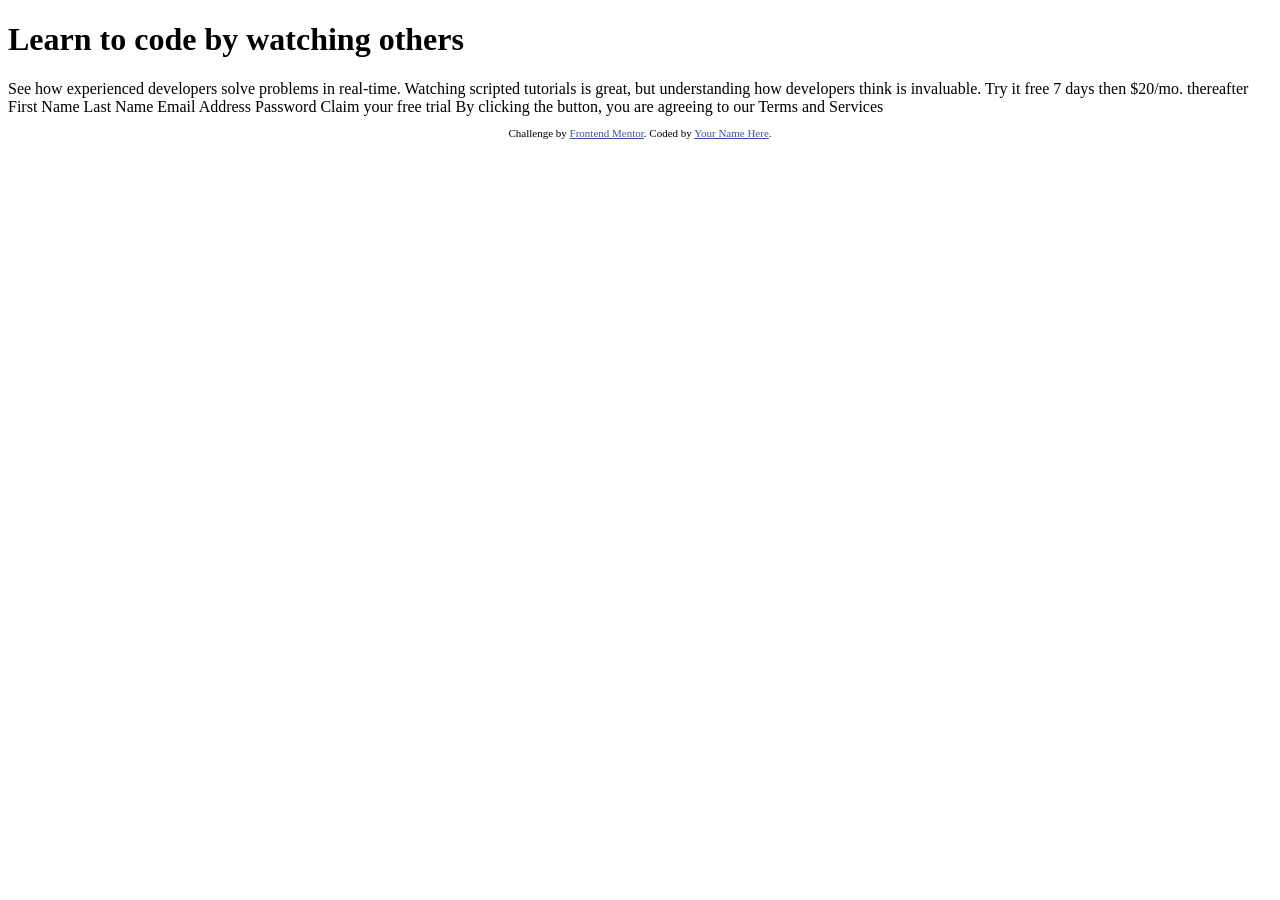
==== site/index.html @ 481255b9 "Improve project structure" ====
<!DOCTYPE html>
<html lang="en">
<head>
  <meta charset="UTF-8">
  <meta name="viewport" content="width=device-width, initial-scale=1.0"> <!-- displays site properly based on user's device -->

  <link rel="icon" type="image/png" sizes="32x32" href="./images/favicon-32x32.png">
  
  <title>Frontend Mentor | Intro component with sign up form</title>

  <!-- Feel free to remove these styles or customise in your own stylesheet 👍 -->
  <style>
    .attribution { font-size: 11px; text-align: center; }
    .attribution a { color: hsl(228, 45%, 44%); }
  </style>
</head>
<body>

  <h1>Learn to code by watching others</h1>

  See how experienced developers solve problems in real-time. Watching scripted tutorials is great, 
  but understanding how developers think is invaluable. 

  Try it free 7 days then $20/mo. thereafter

  First Name 
  Last Name 
  Email Address
  Password

  Claim your free trial 

  By clicking the button, you are agreeing to our Terms and Services
  
  <footer>
    <p class="attribution">
      Challenge by <a href="https://www.frontendmentor.io?ref=challenge" target="_blank">Frontend Mentor</a>. 
      Coded by <a href="#">Your Name Here</a>.
    </p>
  </footer>
</body>
</html>
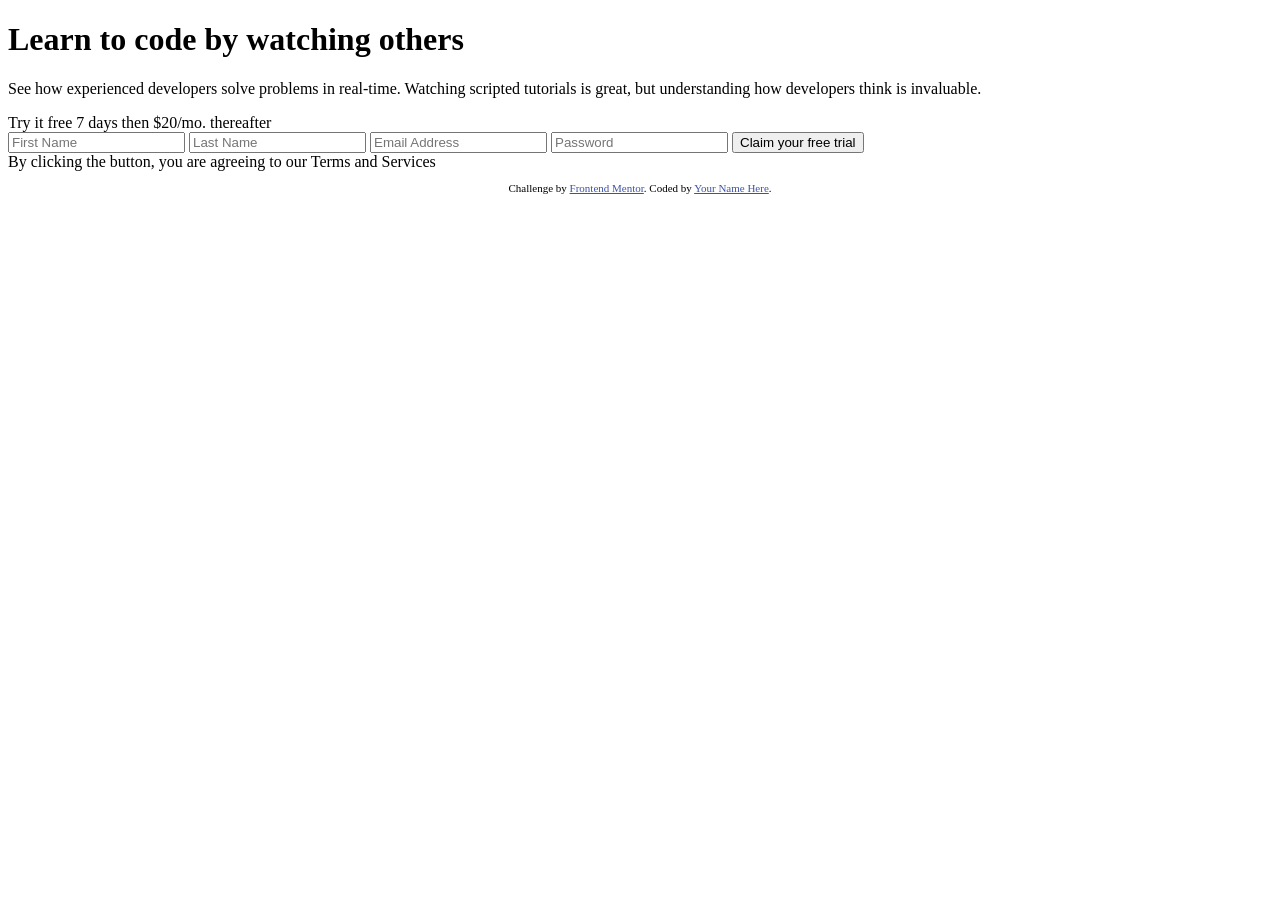
==== commit a9d05f64: "Merge branch 'master' of https://github.com/GustavoMD/intro-component-challenge into feature/base-ma" ====
--- a/site/index.html
+++ b/site/index.html
@@ -18,19 +18,24 @@
 
   <h1>Learn to code by watching others</h1>
 
-  See how experienced developers solve problems in real-time. Watching scripted tutorials is great, 
-  but understanding how developers think is invaluable. 
+  <p>See how experienced developers solve problems in real-time. Watching scripted tutorials is great, 
+  but understanding how developers think is invaluable. </p>
 
-  Try it free 7 days then $20/mo. thereafter
 
-  First Name 
-  Last Name 
-  Email Address
-  Password
+  <div>
+    <span>Try it free 7 days then $20/mo. thereafter</span>
+  </div>
 
-  Claim your free trial 
+<form>
+  <input type="text" placeholder="First Name"/> 
+  <input type="text" placeholder="Last Name"/> 
+  <input type="text" placeholder="Email Address"/>
+  <input type="text" placeholder="Password"/>
+  <button type="submit">Claim your free trial</button>
+</form>
+<span>By clicking the button, you are agreeing to our Terms and Services</span>
+   
 
-  By clicking the button, you are agreeing to our Terms and Services
   
   <footer>
     <p class="attribution">
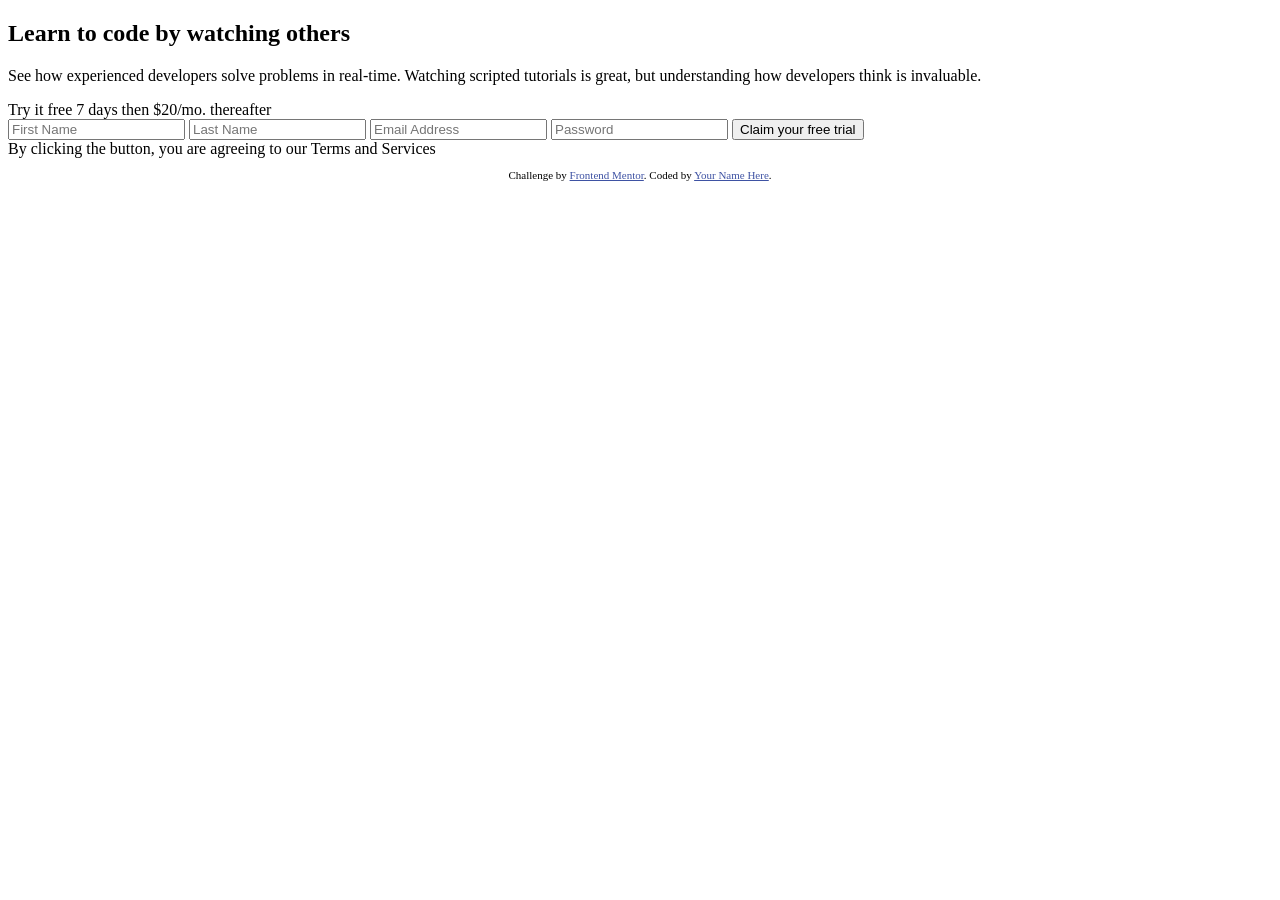
==== commit 7433d242: "Added sections between elements" ====
--- a/site/index.html
+++ b/site/index.html
@@ -15,13 +15,14 @@
   </style>
 </head>
 <body>
-
+<section>
   <h1>Learn to code by watching others</h1>
 
   <p>See how experienced developers solve problems in real-time. Watching scripted tutorials is great, 
   but understanding how developers think is invaluable. </p>
 
-
+</section>
+<section>
   <div>
     <span>Try it free 7 days then $20/mo. thereafter</span>
   </div>
@@ -34,8 +35,7 @@
   <button type="submit">Claim your free trial</button>
 </form>
 <span>By clicking the button, you are agreeing to our Terms and Services</span>
-   
-
+</section>
   
   <footer>
     <p class="attribution">
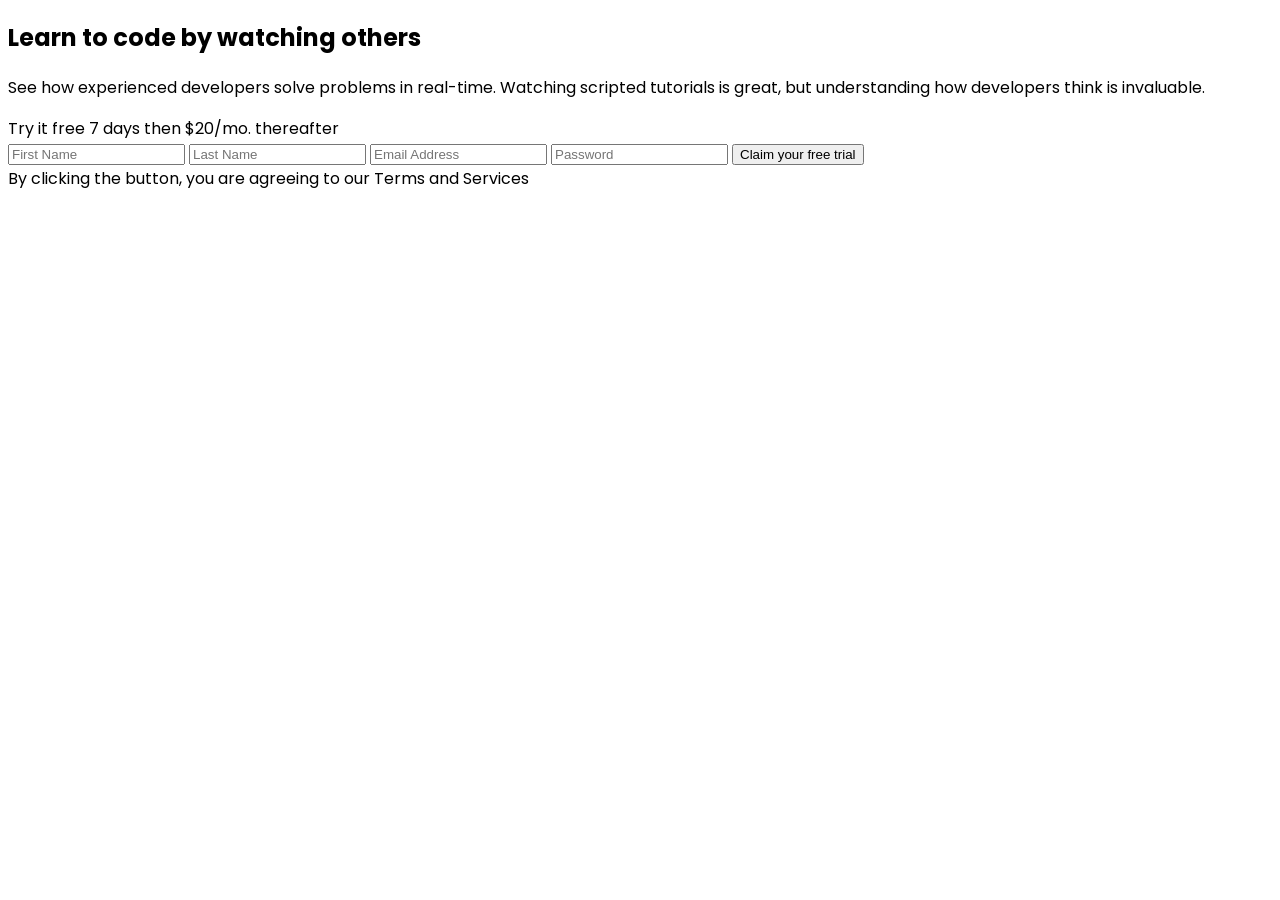
==== commit 8c4e4582: "Add css variables, remove attribution html" ====
--- a/site/index.html
+++ b/site/index.html
@@ -1,47 +1,35 @@
 <!DOCTYPE html>
 <html lang="en">
+
 <head>
   <meta charset="UTF-8">
-  <meta name="viewport" content="width=device-width, initial-scale=1.0"> <!-- displays site properly based on user's device -->
+  <meta name="viewport" content="width=device-width, initial-scale=1.0">
+  <link rel="icon" type="image/png" sizes="32x32" href="./images/favicon-32x32.png">
+  <link rel="stylesheet" href="style.css">
+  <title>Frontend Mentor | Intro component with sign up form</title>
+</head>
 
-  <link rel="icon" type="image/png" sizes="32x32" href="./images/favicon-32x32.png">
-  
-  <title>Frontend Mentor | Intro component with sign up form</title>
+<body>
+  <section>
+    <h1>Learn to code by watching others</h1>
+    <p>See how experienced developers solve problems in real-time. Watching scripted tutorials is great,
+      but understanding how developers think is invaluable. </p>
+  </section>
 
-  <!-- Feel free to remove these styles or customise in your own stylesheet 👍 -->
-  <style>
-    .attribution { font-size: 11px; text-align: center; }
-    .attribution a { color: hsl(228, 45%, 44%); }
-  </style>
-</head>
-<body>
-<section>
-  <h1>Learn to code by watching others</h1>
+  <section>
+    <div>
+      <span>Try it free 7 days then $20/mo. thereafter</span>
+    </div>
 
-  <p>See how experienced developers solve problems in real-time. Watching scripted tutorials is great, 
-  but understanding how developers think is invaluable. </p>
+    <form>
+      <input type="text" placeholder="First Name" />
+      <input type="text" placeholder="Last Name" />
+      <input type="text" placeholder="Email Address" />
+      <input type="text" placeholder="Password" />
+      <button type="submit">Claim your free trial</button>
+    </form>
 
-</section>
-<section>
-  <div>
-    <span>Try it free 7 days then $20/mo. thereafter</span>
-  </div>
-
-<form>
-  <input type="text" placeholder="First Name"/> 
-  <input type="text" placeholder="Last Name"/> 
-  <input type="text" placeholder="Email Address"/>
-  <input type="text" placeholder="Password"/>
-  <button type="submit">Claim your free trial</button>
-</form>
-<span>By clicking the button, you are agreeing to our Terms and Services</span>
-</section>
-  
-  <footer>
-    <p class="attribution">
-      Challenge by <a href="https://www.frontendmentor.io?ref=challenge" target="_blank">Frontend Mentor</a>. 
-      Coded by <a href="#">Your Name Here</a>.
-    </p>
-  </footer>
+    <span>By clicking the button, you are agreeing to our Terms and Services</span>
+  </section>
 </body>
 </html>
--- a/site/style.css
+++ b/site/style.css
@@ -0,0 +1,21 @@
+@import url('https://fonts.googleapis.com/css?family=Poppins:400,500,600,700&display=swap');
+
+:root {
+    /* Colors */
+    --color-brand: hsl(0, 100%, 74%);
+    --color-brand-text: hsl(0, 0%, 100%);
+    --color-success: hsl(154, 59%, 51%);
+    --color-success-text: hsl(0, 0%, 100%);
+    --color-accent: hsl(248, 32%, 49%);
+    --color-accent-text: hsl(0, 0%, 100%);
+    --color-card: hsl(0, 0%, 100%);
+    --color-card-text: hsl(249, 10%, 26%);
+    --color-card-text-light: hsl(246, 25%, 77%);
+    
+    /* Fonts */
+    --font-family-brand: 'Poppins', sans-serif;
+}
+
+body {
+    font-family: var(--font-family-brand);
+}
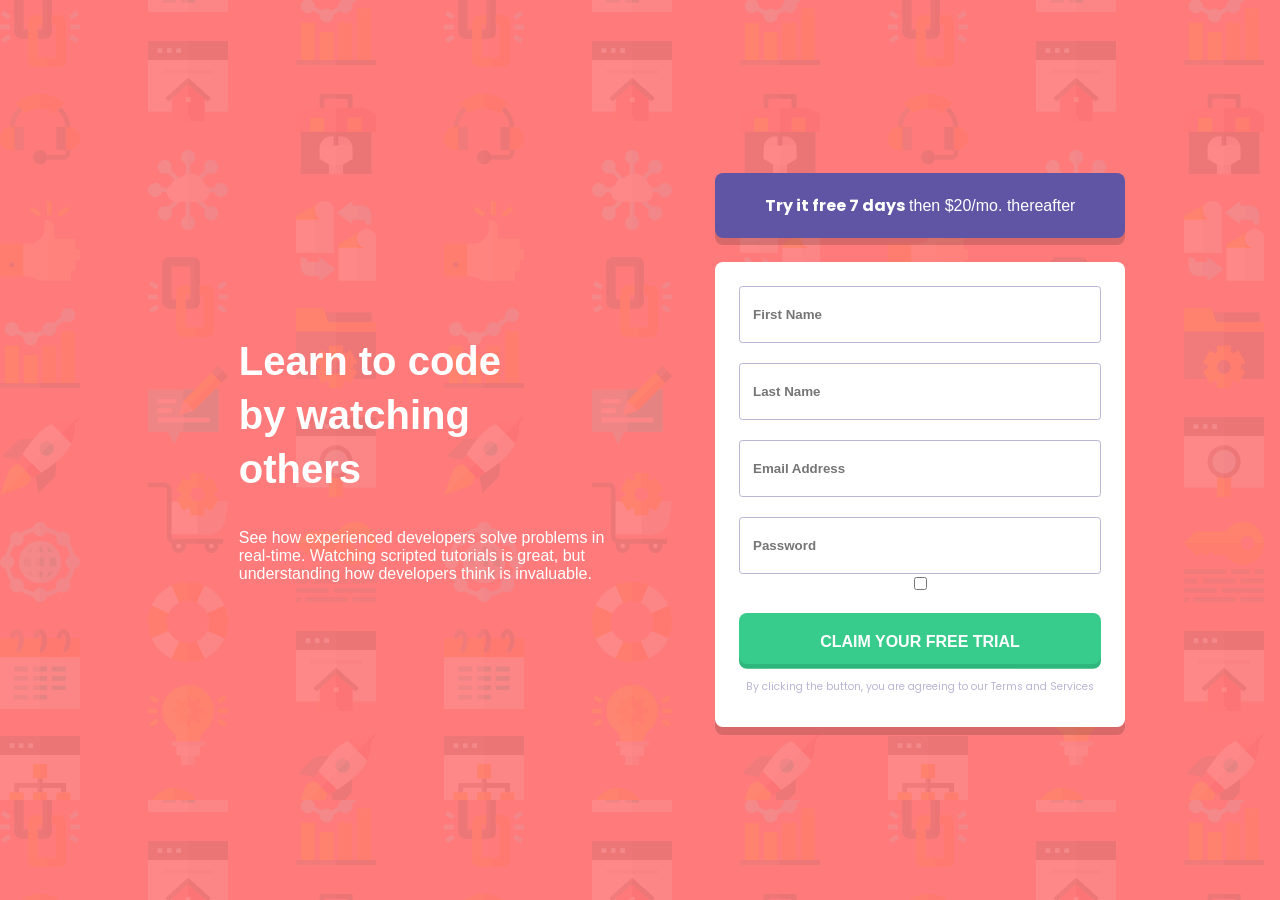
==== commit 0785d23a: "styles and js files" ====
--- a/site/index.html
+++ b/site/index.html
@@ -2,34 +2,53 @@
 <html lang="en">
 
 <head>
-  <meta charset="UTF-8">
-  <meta name="viewport" content="width=device-width, initial-scale=1.0">
-  <link rel="icon" type="image/png" sizes="32x32" href="./images/favicon-32x32.png">
-  <link rel="stylesheet" href="style.css">
-  <title>Frontend Mentor | Intro component with sign up form</title>
+    <meta charset="UTF-8">
+    <meta name="viewport" content="width=device-width, initial-scale=1.0">
+    <link rel="icon" type="image/png" sizes="32x32" href="./images/favicon-32x32.png">
+    <link rel="stylesheet" href="style.css">
+    <title>Frontend Mentor | Intro component with sign up form</title>
 </head>
 
 <body>
-  <section>
-    <h1>Learn to code by watching others</h1>
-    <p>See how experienced developers solve problems in real-time. Watching scripted tutorials is great,
-      but understanding how developers think is invaluable. </p>
-  </section>
+    <div class="container">
+        <section class="section info">
+            <h1 class="title">Learn to code by watching others</h1>
+            <p class="paragraph">See how experienced developers solve problems in real-time. Watching scripted tutorials is great, but understanding how developers think is invaluable. </p>
+        </section>
 
-  <section>
-    <div>
-      <span>Try it free 7 days then $20/mo. thereafter</span>
+        <section>
+
+            <span class="try-alert"><b>Try it free 7 days</b> then $20/mo. thereafter</span>
+
+            <div class="form-wrapper">
+                <form>
+                    <div class="input-wrapper">
+                        <input class="form-input" type="text" placeholder="First Name" />
+                        <span class="empty-field-alert"></span>
+                    </div>
+                    <div class="input-wrapper">
+                        <input class="form-input" type="text" placeholder="Last Name" />
+                        <span class="empty-field-alert"></span>
+                    </div>
+                    <div class="input-wrapper">
+                        <input id="email" class="form-input" type="text" placeholder="Email Address" />
+                        <span class="empty-field-alert"></span>
+                    </div>
+                    <div class="input-wrapper">
+                        <input class="form-input" type="password" placeholder="Password" />
+                        <span class="empty-field-alert"></span>
+                        <input type="checkbox" value="Show password">
+                    </div>
+                    <button class="button" type="submit">Claim your free trial</button>
+                </form>
+
+
+                <span class="terms-service">By clicking the button, you are agreeing to our <a class=>Terms and
+                        Services</a></span>
+            </div>
+        </section>
     </div>
+    <script src="./js/index.js"></script>
+</body>
 
-    <form>
-      <input type="text" placeholder="First Name" />
-      <input type="text" placeholder="Last Name" />
-      <input type="text" placeholder="Email Address" />
-      <input type="text" placeholder="Password" />
-      <button type="submit">Claim your free trial</button>
-    </form>
-
-    <span>By clicking the button, you are agreeing to our Terms and Services</span>
-  </section>
-</body>
 </html>
--- a/site/style.css
+++ b/site/style.css
@@ -1,21 +1,168 @@
 @import url('https://fonts.googleapis.com/css?family=Poppins:400,500,600,700&display=swap');
-
 :root {
     /* Colors */
     --color-brand: hsl(0, 100%, 74%);
     --color-brand-text: hsl(0, 0%, 100%);
     --color-success: hsl(154, 59%, 51%);
+    --color-succes-dark: hsl(154, 59%, 45%);
     --color-success-text: hsl(0, 0%, 100%);
     --color-accent: hsl(248, 32%, 49%);
     --color-accent-text: hsl(0, 0%, 100%);
     --color-card: hsl(0, 0%, 100%);
     --color-card-text: hsl(249, 10%, 26%);
     --color-card-text-light: hsl(246, 25%, 77%);
-    
     /* Fonts */
     --font-family-brand: 'Poppins', sans-serif;
+    /* Backgrounds */
+    --bg-image-desktop: url('./images/bg-intro-desktop.png');
+    --bg-image-mobile: url('./images/bg-intro-mobile.png');
 }
 
+html,
 body {
+    box-sizing: border-box;
     font-family: var(--font-family-brand);
+    background-image: var(--bg-image-mobile);
+    background-color: var(--color-brand);
+    height: 100%;
+    margin: 0;
+    padding: 0;
+}
+
+.container {
+    display: flex;
+    align-items: center;
+    justify-content: center;
+    flex-wrap: wrap;
+    padding: 1.25em 1em;
+    height: 100%;
+}
+
+.section {
+    width: 100%;
+}
+
+.title,
+.paragraph {
+    text-align: center;
+    color: var(--color-brand-text);
+}
+
+.title {
+    padding: 0 1em;
+    font-weight: 900;
+    line-height: 1.35em;
+}
+
+.paragraph {
+    font-weight: 500;
+    font-size: 16px;
+    text-justify: auto;
+}
+
+.button {
+    border: none;
+    border-radius: 0.5em;
+    box-shadow: 0em 0.3em var(--color-succes-dark);
+    display: block;
+    background-color: var(--color-success);
+    color: var(--color-accent-text);
+    padding: 1.25em 1.25em 0.8em;
+    text-transform: uppercase;
+    font-weight: 600;
+    font-size: 1em;
+    margin-bottom: 0.5em;
+}
+
+.try-alert {
+    text-align: center;
+    border-radius: 0.5em;
+    display: block;
+    background-color: var(--color-accent);
+    color: var(--color-accent-text);
+    padding: 1.25em 3em;
+    font-weight: 300;
+    margin-bottom: 1.5em;
+    box-shadow: 0px 7px rgba(0, 0, 0, 0.15);
+}
+
+.form-wrapper {
+    background-color: var(--color-card);
+    border-radius: 0.5em;
+    padding: 1.5em;
+    box-shadow: 0 0.5em rgba(0, 0, 0, 0.15);
+}
+
+.form-wrapper form {
+    display: flex;
+    flex-direction: column;
+}
+
+.info {
+    margin: 3em 0;
+}
+
+.form-input {
+    border: 1px solid var(--color-card-text-light);
+    border-radius: 0.25em;
+    padding: 1.5em 1em;
+    color: var(--color-card-text);
+    font-weight: 800;
+}
+
+.terms-service {
+    padding: 0.7em;
+    display: block;
+    font-size: 0.65em;
+    color: var(--color-card-text-light);
+    text-align: center;
+}
+
+.terms-text {
+    font-weight: 700;
+    color: var(--color-brand)
+}
+
+@media(min-width: 1001px) {
+    html,
+    body {
+        background-image: var(--bg-image-desktop);
+    }
+    .container {
+        padding: 0em 5em;
+        max-width: 1440px;
+        margin: auto;
+    }
+    .section {
+        width: 50%;
+    }
+    .title {
+        padding: 0;
+        padding-right: 4em;
+        font-size: 2.5em;
+        text-align: left;
+        padding-left: 15%;
+    }
+    .paragraph {
+        text-align: left;
+        padding-right: 5em;
+        padding-left: 15%;
+    }
+}
+
+.empty-field-alert {
+    display: none;
+    color: var(--color-brand);
+    font-size: .75em;
+    margin-left: auto;
+}
+
+.input-wrapper {
+    display: flex;
+    flex-direction: column;
+    margin-bottom: 1.25em;
+}
+
+input.red-text {
+    color: var(--color-brand);
 }
